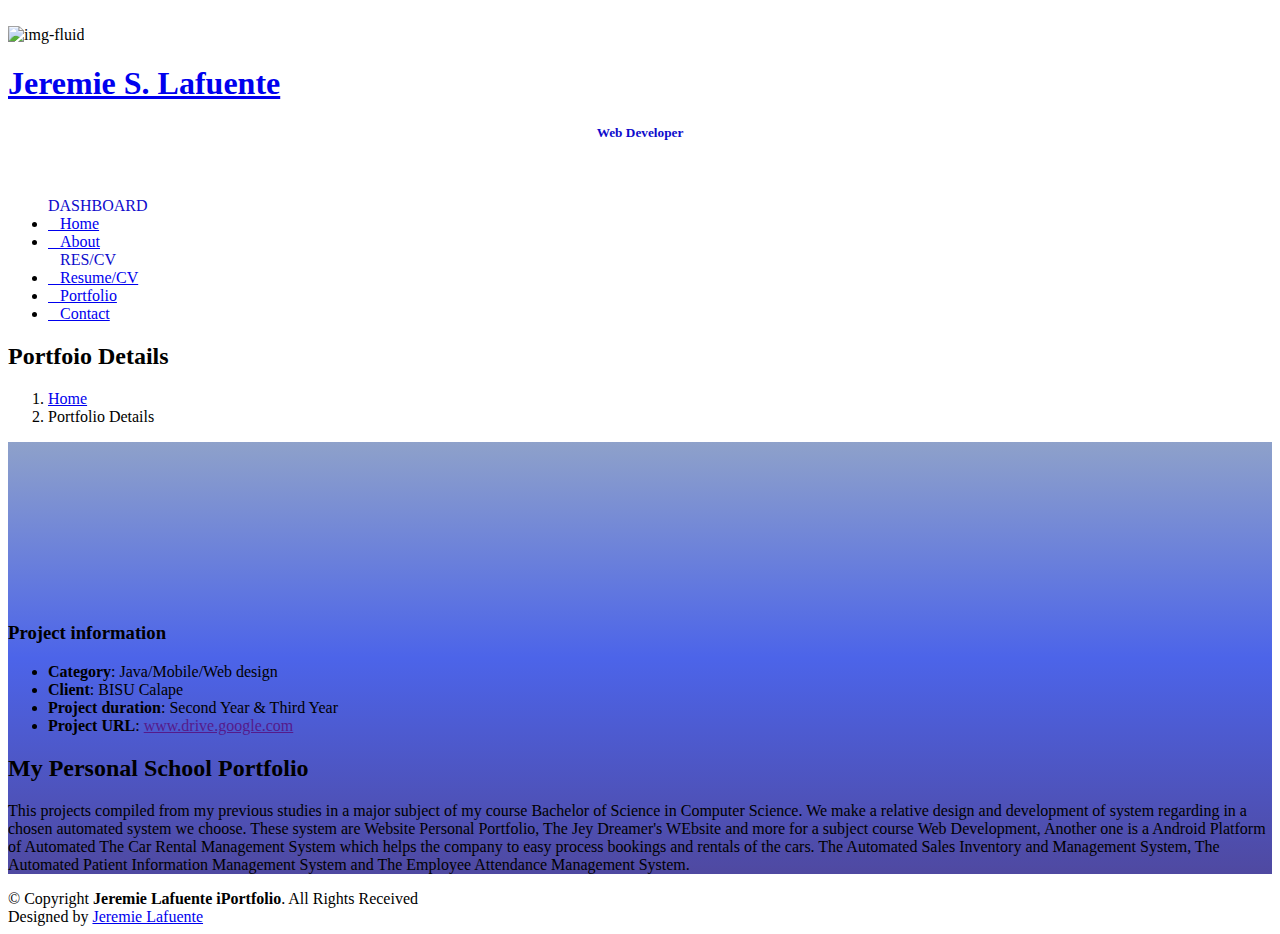
==== portfolio-detail.html @ c521cf6f "Add files via upload" ====
<!DOCTYPE html>
<html lang="en">

<head>
  <meta charset="utf-8">
  <meta content="width=device-width, initial-scale=1.0" name="viewport">

  <title>Jeremie Lafuente - iPortfolio</title>
  <meta content="" name="description">
  <meta content="" name="keywords">

  <!-- Favicons -->
  <link href="assets/img/favicon.jpg" rel="icon">
  <link href="assets/img/apple-touch-icon.jpg" rel="apple-touch-icon">
  

  <!-- Google Fonts -->
  <link href="https://fonts.googleapis.com/css?family=Open+Sans:300,300i,400,400i,600,600i,700,700i|Raleway:300,300i,400,400i,500,500i,600,600i,700,700i|Poppins:300,300i,400,400i,500,500i,600,600i,700,700i" rel="stylesheet">

  <!-- Vendor CSS Files -->
  <link href="assets/vendor/aos/aos.css" rel="stylesheet">
  <link href="assets/vendor/bootstrap/css/bootstrap.min.css" rel="stylesheet">
  <link href="assets/vendor/bootstrap-icons/bootstrap-icons.css" rel="stylesheet">
  <link href="assets/vendor/boxicons/css/boxicons.min.css" rel="stylesheet">
  <link href="assets/vendor/glightbox/css/glightbox.min.css" rel="stylesheet">
  <link href="assets/vendor/swiper/swiper-bundle.min.css" rel="stylesheet">

  <!-- Template Main CSS File -->
  <link href="assets/css/style.css" rel="stylesheet">
  <link rel="stylesheet" type="text/css" href="assets/css/style.css" >
  <link rel="stylesheet" href="https://cdnjs.cloudflare.com/ajax/libs/font-awesome/4.7.0/css/font-awesome.min.css">

</head>
<body>

  <!-- ======= Mobile nav toggle button ======= -->
  <i class="bi bi-list mobile-nav-toggle d-xl-none"></i>

  <!-- ======= Header ======= --><br>
  <header id="header">
    <div class="d-flex flex-column">
      <div class="profile">
        <img src="assets/img/jeys.png" alt="img-fluid" class="img-fluid rounded-circle">
        <h1 class="text-light"><a href="index.html">Jeremie S. Lafuente</a></h1>
        <center><h5 style="color: rgb(14, 11, 204)">Web Developer</h5></center>
        <div class="social-links mt-3 text-center">
          <a href="https://www.twitter.com/JeremieLafuent1?s=07"  class="twitter"><i class="bi bi-twitter"></i></a>
          <a href="https://www.facebook.com/jeremiexhucs.lafuente.5"  class="facebook"><i class="bi bi-facebook"></i></a>
          <a href="https://www.instagram.com/jeremieleefuente6?igshid=ZDdkNTZintm="  class="instagram"><i class="bi bi-instagram"></i></a>
          <a href="https://www.Tiktok.com/@lucky_masha08"  class="Tiktok"><i class="bi bi-tiktok"></i></a>
          <a href="https://www.Youtube.com/@jeremielafuente3218" class="youtube"><i class="bi bi-youtube"></i></a>
          <a href="https://github.com/JEREMIELEE" class="github"><i class="bi bi-github"></i></a>
        </div>
      </div>
<br>
      <nav id="navbar" class="nav-menu navbar">
        <ul>
          <div class="sidebar-small-cap" style="color: rgb(14, 11, 204)">DASHBOARD</div>
          <li><a href="#hero" class="nav-link scrollto active"><i class="bx bx-home"></i> <span>&nbsp;&nbsp;&nbsp;Home</span></a></li>
          <li><a href="#about" class="nav-link scrollto"><i class="bx bx-user"></i> <span>&nbsp;&nbsp;&nbsp;About</span></a></li>
          <div class="sidebar-small-cap" style="color: rgb(14, 11, 204)">&nbsp;&nbsp;&nbsp;RES/CV</div>
          <li><a href="#resume" class="nav-link scrollto"><i class="bx bx-file-blank"></i> <span>&nbsp;&nbsp;&nbsp;Resume/CV</span></a></li>
          <li><a href="#portfolio" class="nav-link scrollto"><i class="bx bx-book-content"></i> <span>&nbsp;&nbsp;&nbsp;Portfolio</span></a></li>
          <li><a href="#contact" class="nav-link scrollto"><i class="bx bx-envelope"></i> <span>&nbsp;&nbsp;&nbsp;Contact</span></a></li>
        </ul>
      </nav><!-- .nav-menu -->
    </div>
  </header><!-- End Header -->

  <main id="main">

    <!-- ======= Breadcrumbs ======= -->
    <section id="breadcrumbs" class="breadcrumbs">
      <div class="container">

        <div class="d-flex justify-content-between align-items-center">
          <h2><b>Portfoio Details</b></h2>
          <ol>
            <li><a href="index.html">Home</a></li>
            <li>Portfolio Details</li>
          </ol>
        </div>

      </div>
    </section><!-- End Breadcrumbs -->

    <!-- ======= Portfolio Details Section ======= -->
    <section id="portfolio-details" class="portfolio-details" style=" background-image: linear-gradient(rgb(142, 161, 202),rgb(76, 100, 233),rgb(79, 73, 161));" >
      <div class="container">

        <div class="row gy-4">

          <div class="col-lg-8">
            <div class="portfolio-details-slider swiper">
              <div class="swiper-wrapper align-items-center">

                <div class="swiper-slide">
                  <img src="assets/img/port-a.jpg" alt="">
                </div>

                <div class="swiper-slide">
                  <img src="assets/img/port-a.a.jpg" alt="">
                </div>

                <div class="swiper-slide">
                  <img src="assets/img/port-a.b.jpg" alt="">
                </div>

                <div class="swiper-slide">
                  <img src="assets/img/port-b.jpg" alt="">
                </div>

                <div class="swiper-slide">
                  <img src="assets/img/port-b.1.jpg" alt="">
                </div>

                <div class="swiper-slide">
                  <img src="assets/img/port-c.jpg" alt="">
                </div>

                <div class="swiper-slide">
                  <img src="assets/img/port-d.jpg" alt="">
                </div>

                <div class="swiper-slide">
                  <img src="assets/img/port-e.jpg" alt="">
                </div>

                <div class="swiper-slide">
                  <img src="assets/img/port-e.1.jpg" alt="">
                </div>

              </div>
              <div class="swiper-pagination"></div>
            </div>
          </div>

          <div class="col-lg-4">
            <div class="portfolio-info">
              <h3>Project information</h3>
              <ul>
                <li><strong>Category</strong>: Java/Mobile/Web design </li>
                <li><strong>Client</strong>: BISU Calape</li>
                <li><strong>Project duration</strong>: Second Year & Third Year</li>
                <li><strong>Project URL</strong>: <a href="">www.drive.google.com</a></li>
              </ul>
            </div>
            <div class="portfolio-description">
              <h2>My Personal School Portfolio</h2>
              <p>
                This projects compiled from my previous studies in a major subject of my course Bachelor of Science in Computer Science. We make a relative design and development of system regarding in a chosen automated system we choose. These system are Website Personal Portfolio, The Jey Dreamer's WEbsite and more for a subject course Web Development, Another one is a Android Platform of Automated The Car Rental Management System which helps the company to easy process bookings and rentals of the cars. The Automated Sales Inventory and Management System, The Automated Patient Information Management System and The Employee Attendance Management System. 
              </p>
            </div>
          </div>

        </div>

      </div>
    </section>
    
    
    
    
    
    
    <!-- End Portfolio Details Section -->

  </main><!-- End #main -->

    <!-- ======= Footer ======= -->
    <footer id="footer" class="footer">
      <div class="container">
        <div class="copyright">
          <div class="social-links mt-3 text-center">
            <a href="https://www.twitter.com/JeremieLafuent1?s=07"  class="twitter"><i class="bi bi-twitter"></i></a>
            <a href="https://www.facebook.com/jeremiexhucs.lafuente.5"  class="facebook"><i class="bi bi-facebook"></i></a>
            <a href="https://www.instagram.com/jeremieleefuente6?igshid=ZDdkNTZintm="  class="instagram"><i class="bi bi-instagram"></i></a>
            <a href="https://www.Tiktok.com/@lucky_masha08"  class="Tiktok"><i class="bi bi-tiktok"></i></a>
            <a href="https://www.Youtube.com/@jeremielafuente3218" class="youtube"><i class="bi bi-youtube"></i></a>
            <a href="https://github.com/JEREMIELEE" class="github"><i class="bi bi-github"></i></a>
          </div>
          &copy; Copyright <strong><span>Jeremie Lafuente iPortfolio</span></strong>. All Rights Received
        </div>
        <div class="credits">
          <!-- All the links in the footer should remain intact. -->
          <!-- You can delete the links only if you purchased the pro version. -->
          <!-- Licensing information: https://bootstrapmade.com/license/ -->
          <!-- Purchase the pro version with working PHP/AJAX contact form: https://bootstrapmade.com/iportfolio-bootstrap-portfolio-websites-template/ -->
          Designed by <a href="http://localhost/jeremiesweb/index.html">Jeremie Lafuente</a>
        </div>
      </div>
    </footer>
    <!-- End  Footer -->
  
    <a href="#" class="back-to-top d-flex align-items-center justify-content-center"><i class="bi bi-arrow-up-short"></i></a>
  
    <!-- Vendor JS Files -->
    <script src="assets/vendor/purecounter/purecounter_vanilla.js"></script>
    <script src="assets/vendor/aos/aos.js"></script>
    <script src="assets/vendor/bootstrap/js/bootstrap.bundle.min.js"></script>
    <script src="assets/vendor/glightbox/js/glightbox.min.js"></script>
    <script src="assets/vendor/isotope-layout/isotope.pkgd.min.js"></script>
    <script src="assets/vendor/swiper/swiper-bundle.min.js"></script>
    <script src="assets/vendor/typed.js/typed.umd.js"></script>
    <script src="assets/vendor/waypoints/noframework.waypoints.js"></script>
    <script src="assets/vendor/php-email-form/validate.js"></script>
  
    <!-- Template Main JS File -->
    <script src="assets/js/main.js"></script>
  
  </body>
  
  </html>
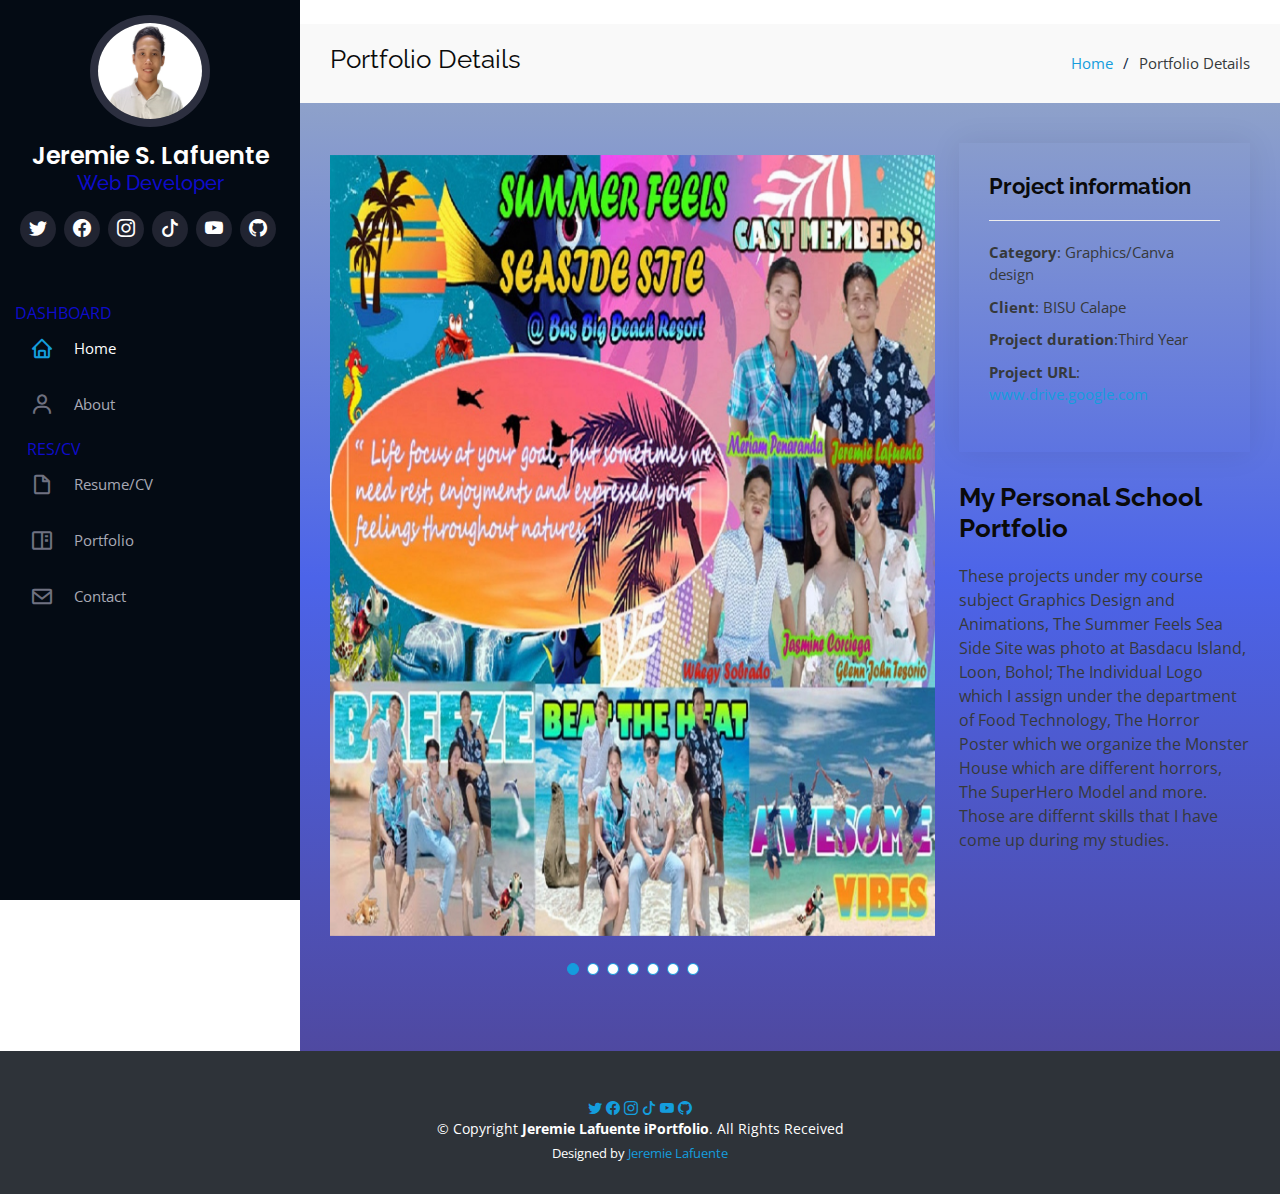
==== commit 9e6d4bff: "Hi" ====
--- a/portfolio-detail.html
+++ b/portfolio-detail.html
@@ -74,7 +74,7 @@
       <div class="container">
 
         <div class="d-flex justify-content-between align-items-center">
-          <h2><b>Portfoio Details</b></h2>
+          <h2><b>Portfolio Details</b></h2>
           <ol>
             <li><a href="index.html">Home</a></li>
             <li>Portfolio Details</li>
@@ -95,40 +95,34 @@
               <div class="swiper-wrapper align-items-center">
 
                 <div class="swiper-slide">
-                  <img src="assets/img/port-a.jpg" alt="">
-                </div>
-
-                <div class="swiper-slide">
-                  <img src="assets/img/port-a.a.jpg" alt="">
-                </div>
-
-                <div class="swiper-slide">
-                  <img src="assets/img/port-a.b.jpg" alt="">
-                </div>
-
-                <div class="swiper-slide">
-                  <img src="assets/img/port-b.jpg" alt="">
-                </div>
-
-                <div class="swiper-slide">
-                  <img src="assets/img/port-b.1.jpg" alt="">
-                </div>
-
-                <div class="swiper-slide">
-                  <img src="assets/img/port-c.jpg" alt="">
+                  <img src="assets/img/FINAL_OUTPUT.jpg" alt="">
+                </div>
+
+                <div class="swiper-slide">
+                  <img src="assets/img/mrSuperhero.jpg" alt="">
+                </div>
+
+                <div class="swiper-slide">
+                  <img src="assets/img/portf-f.jpg" alt="">
+                </div>
+
+                <div class="swiper-slide">
+                  <img src="assets/img/portfolios-9.jpg" alt="">
+                </div>
+
+                <div class="swiper-slide">
+                  <img src="assets/img/port-g.jpg" alt="">
+                </div>
+
+                <div class="swiper-slide">
+                  <img src="assets/img/sddf.png" alt="">
                 </div>
 
                 <div class="swiper-slide">
                   <img src="assets/img/port-d.jpg" alt="">
                 </div>
 
-                <div class="swiper-slide">
-                  <img src="assets/img/port-e.jpg" alt="">
-                </div>
-
-                <div class="swiper-slide">
-                  <img src="assets/img/port-e.1.jpg" alt="">
-                </div>
+            
 
               </div>
               <div class="swiper-pagination"></div>
@@ -139,16 +133,16 @@
             <div class="portfolio-info">
               <h3>Project information</h3>
               <ul>
-                <li><strong>Category</strong>: Java/Mobile/Web design </li>
+                <li><strong>Category</strong>: Graphics/Canva design </li>
                 <li><strong>Client</strong>: BISU Calape</li>
-                <li><strong>Project duration</strong>: Second Year & Third Year</li>
+                <li><strong>Project duration</strong>:Third Year</li>
                 <li><strong>Project URL</strong>: <a href="">www.drive.google.com</a></li>
               </ul>
             </div>
             <div class="portfolio-description">
               <h2>My Personal School Portfolio</h2>
               <p>
-                This projects compiled from my previous studies in a major subject of my course Bachelor of Science in Computer Science. We make a relative design and development of system regarding in a chosen automated system we choose. These system are Website Personal Portfolio, The Jey Dreamer's WEbsite and more for a subject course Web Development, Another one is a Android Platform of Automated The Car Rental Management System which helps the company to easy process bookings and rentals of the cars. The Automated Sales Inventory and Management System, The Automated Patient Information Management System and The Employee Attendance Management System. 
+                These projects under my course subject Graphics Design and Animations, The Summer Feels Sea Side Site was photo at Basdacu Island, Loon, Bohol; The Individual Logo which I assign under the department of Food Technology, The Horror Poster which we organize the Monster House which are different horrors, The SuperHero Model and more. Those are differnt skills that I have come up during my studies.
               </p>
             </div>
           </div>
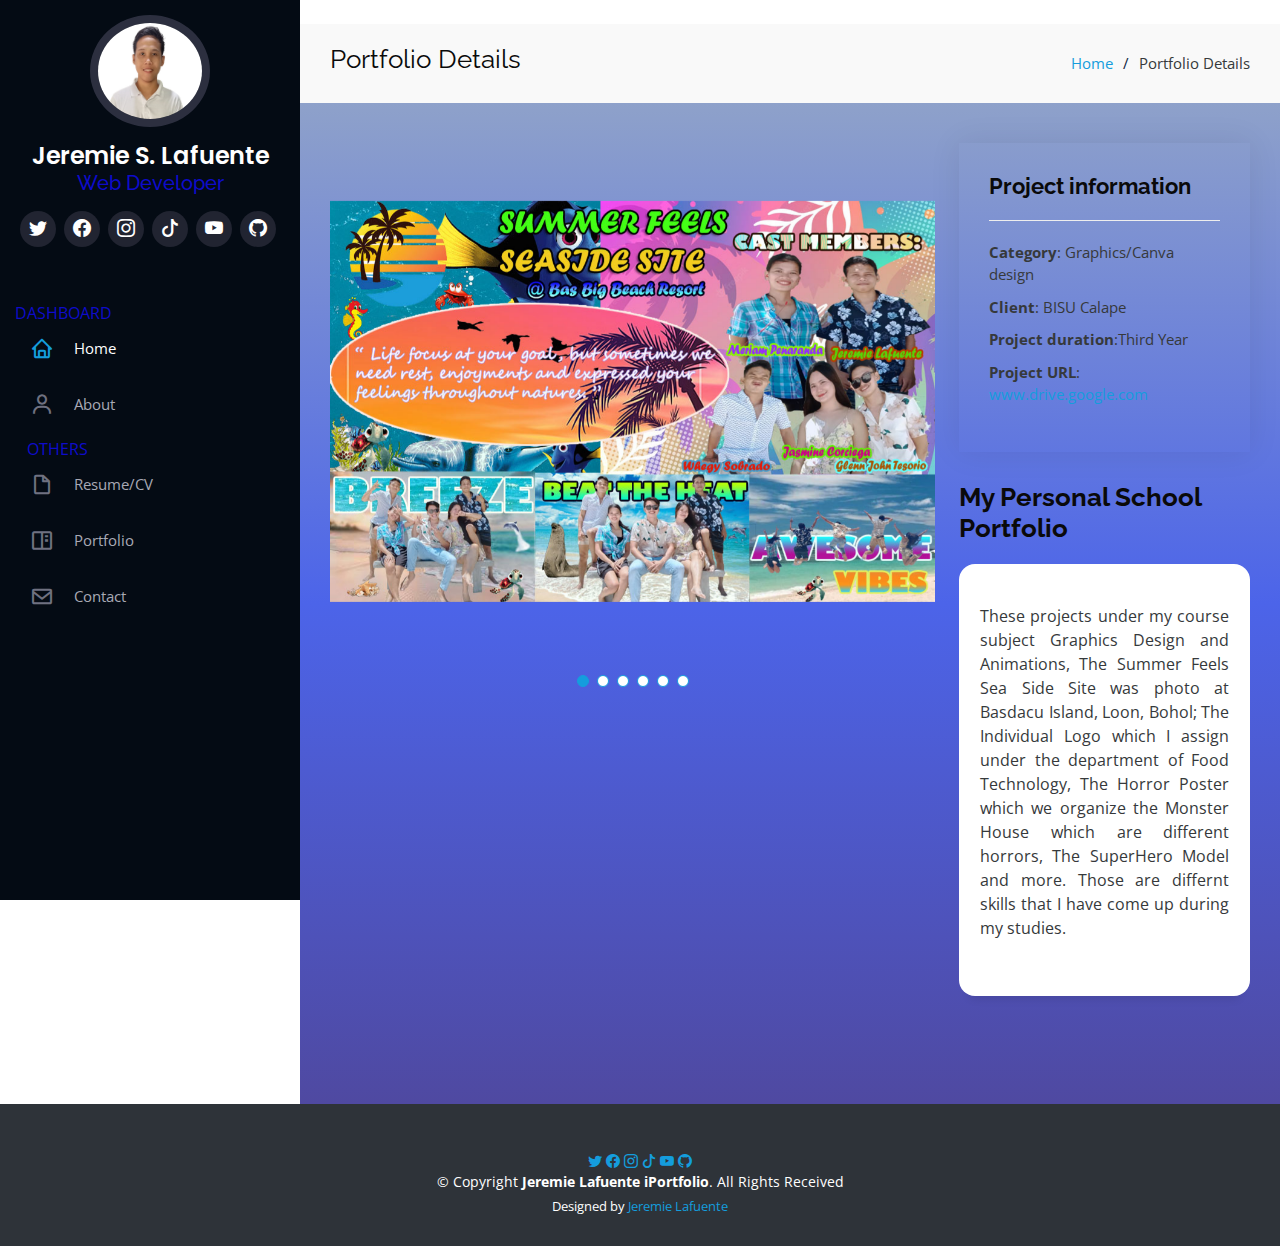
==== commit 112be0ef: "first_commit" ====
--- a/portfolio-detail.html
+++ b/portfolio-detail.html
@@ -58,7 +58,7 @@
           <div class="sidebar-small-cap" style="color: rgb(14, 11, 204)">DASHBOARD</div>
           <li><a href="#hero" class="nav-link scrollto active"><i class="bx bx-home"></i> <span>&nbsp;&nbsp;&nbsp;Home</span></a></li>
           <li><a href="#about" class="nav-link scrollto"><i class="bx bx-user"></i> <span>&nbsp;&nbsp;&nbsp;About</span></a></li>
-          <div class="sidebar-small-cap" style="color: rgb(14, 11, 204)">&nbsp;&nbsp;&nbsp;RES/CV</div>
+          <div class="sidebar-small-cap" style="color: rgb(14, 11, 204)">&nbsp;&nbsp;&nbsp;OTHERS</div>
           <li><a href="#resume" class="nav-link scrollto"><i class="bx bx-file-blank"></i> <span>&nbsp;&nbsp;&nbsp;Resume/CV</span></a></li>
           <li><a href="#portfolio" class="nav-link scrollto"><i class="bx bx-book-content"></i> <span>&nbsp;&nbsp;&nbsp;Portfolio</span></a></li>
           <li><a href="#contact" class="nav-link scrollto"><i class="bx bx-envelope"></i> <span>&nbsp;&nbsp;&nbsp;Contact</span></a></li>
@@ -95,7 +95,7 @@
               <div class="swiper-wrapper align-items-center">
 
                 <div class="swiper-slide">
-                  <img src="assets/img/FINAL_OUTPUT.jpg" alt="">
+                  <img src="assets/img/FINAL OUTPUT.jpg" alt="">
                 </div>
 
                 <div class="swiper-slide">
@@ -117,10 +117,10 @@
                 <div class="swiper-slide">
                   <img src="assets/img/sddf.png" alt="">
                 </div>
-
+<!-- 
                 <div class="swiper-slide">
                   <img src="assets/img/port-d.jpg" alt="">
-                </div>
+                </div> -->
 
             
 
@@ -140,10 +140,10 @@
               </ul>
             </div>
             <div class="portfolio-description">
-              <h2>My Personal School Portfolio</h2>
-              <p>
+              <h2>My Personal School Portfolio</h2> <div class="service-box">
+              <p style="text-align: justify;">
                 These projects under my course subject Graphics Design and Animations, The Summer Feels Sea Side Site was photo at Basdacu Island, Loon, Bohol; The Individual Logo which I assign under the department of Food Technology, The Horror Poster which we organize the Monster House which are different horrors, The SuperHero Model and more. Those are differnt skills that I have come up during my studies.
-              </p>
+              </p></div>
             </div>
           </div>
 
--- a/assets/css/style.css
+++ b/assets/css/style.css
@@ -476,6 +476,14 @@
   color: #2ac7db;
 }
 
+#hero h1:hover{
+  /* Darker background on mouse-over */
+  .btnmayor:hover {
+    background-color: darkblue;
+    color: white;
+    }
+}
+
 #hero p {
   color: #fff;
   margin-bottom: 50px;
--- a/assets/css/style.css
+++ b/assets/css/style.css
@@ -476,6 +476,14 @@
   color: #2ac7db;
 }
 
+#hero h1:hover{
+  /* Darker background on mouse-over */
+  .btnmayor:hover {
+    background-color: darkblue;
+    color: white;
+    }
+}
+
 #hero p {
   color: #fff;
   margin-bottom: 50px;
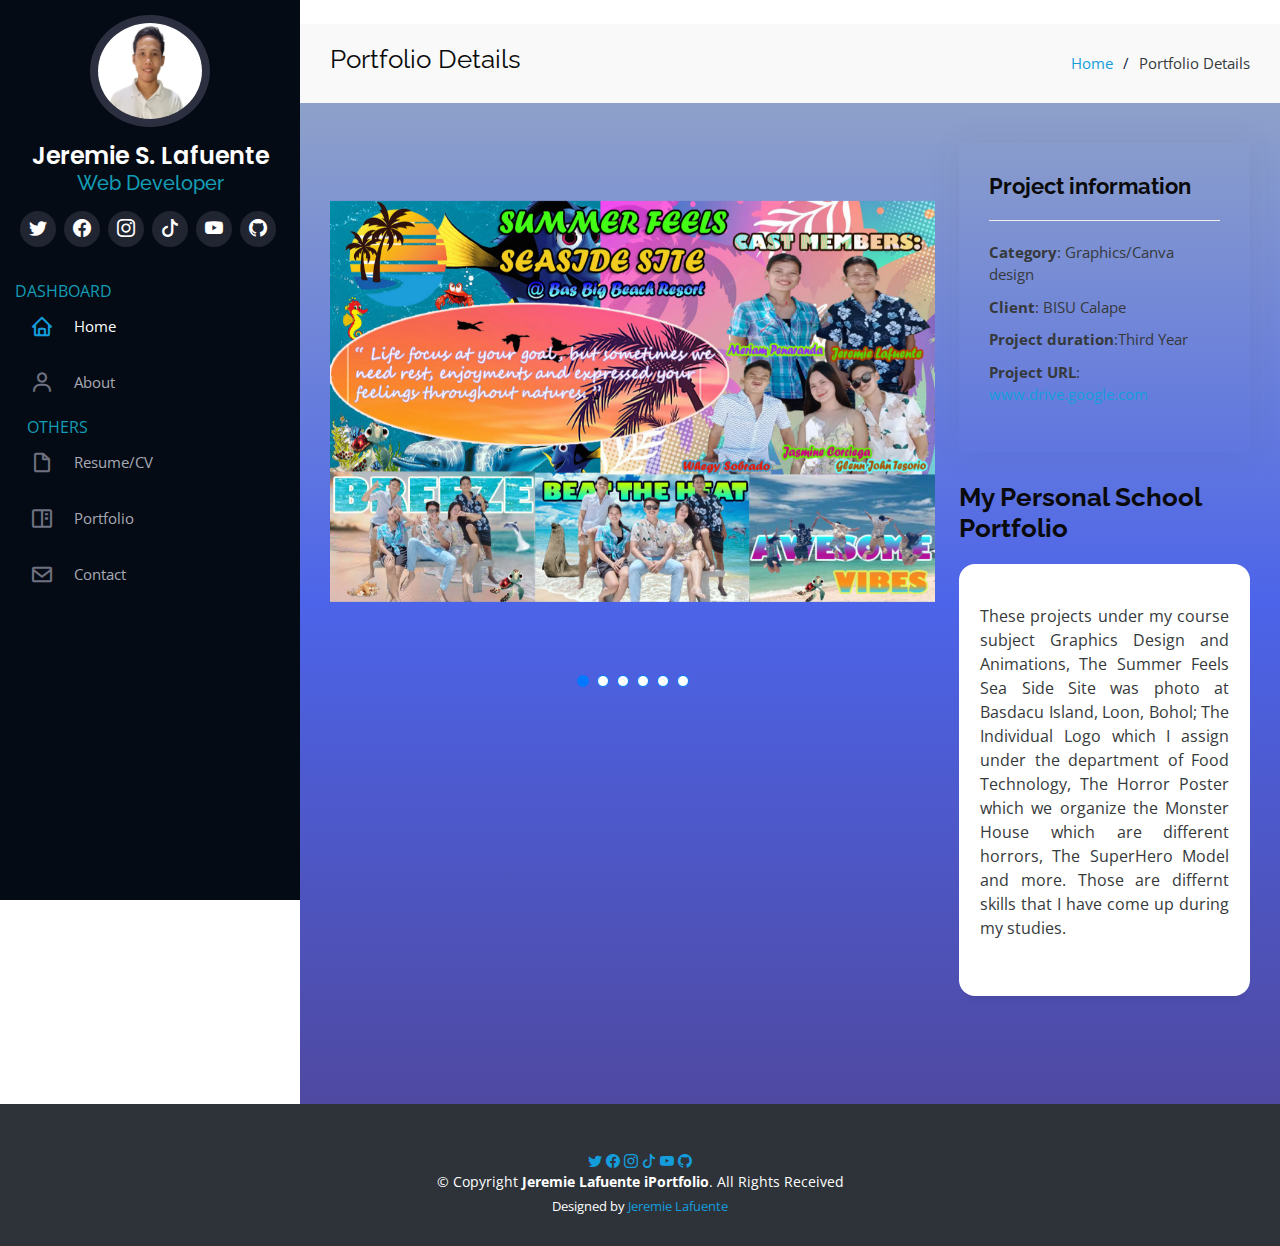
==== commit ce0cf56f: "first commit" ====
--- a/portfolio-detail.html
+++ b/portfolio-detail.html
@@ -12,7 +12,7 @@
   <!-- Favicons -->
   <link href="assets/img/favicon.jpg" rel="icon">
   <link href="assets/img/apple-touch-icon.jpg" rel="apple-touch-icon">
-  
+
 
   <!-- Google Fonts -->
   <link href="https://fonts.googleapis.com/css?family=Open+Sans:300,300i,400,400i,600,600i,700,700i|Raleway:300,300i,400,400i,500,500i,600,600i,700,700i|Poppins:300,300i,400,400i,500,500i,600,600i,700,700i" rel="stylesheet">
@@ -30,6 +30,40 @@
   <link rel="stylesheet" type="text/css" href="assets/css/style.css" >
   <link rel="stylesheet" href="https://cdnjs.cloudflare.com/ajax/libs/font-awesome/4.7.0/css/font-awesome.min.css">
 
+  <style media="all">
+
+ .btnmayor{
+  background-color: royalblue;
+  color: rgb(30, 26, 26);
+  padding: 10px 30px;
+  cursor: pointer;
+  font-size: 20px;
+  border-radius: 10px;
+  border-bottom: 1px solid darkblue;
+  border-right: 2px solid darkblue;
+  border-left: 2px solid darkblue;
+  border-top: 1px solid darkblue;
+ }
+
+
+/* Darker background on mouse-over */
+  .btnmayor:hover {
+  background-color: darkblue;
+  color: white;
+  }
+       .btn1 {
+       padding: 5px;
+       border-radius: 10px;
+       border-bottom: 1px solid darkblue;
+       border-right: 2px solid darkblue;
+       border-left: 2px solid darkblue;
+       border-top: 1px solid darkblue;
+       color: rgb(8, 0, 0);
+       background-color: transparent;
+       /* src: url('assets/img/NEW.png'); */
+      }
+</style>
+
 </head>
 <body>
 
@@ -42,7 +76,7 @@
       <div class="profile">
         <img src="assets/img/jeys.png" alt="img-fluid" class="img-fluid rounded-circle">
         <h1 class="text-light"><a href="index.html">Jeremie S. Lafuente</a></h1>
-        <center><h5 style="color: rgb(14, 11, 204)">Web Developer</h5></center>
+        <center><h5 style="color: rgb(20,157,182)">Web Developer</h5></center>
         <div class="social-links mt-3 text-center">
           <a href="https://www.twitter.com/JeremieLafuent1?s=07"  class="twitter"><i class="bi bi-twitter"></i></a>
           <a href="https://www.facebook.com/jeremiexhucs.lafuente.5"  class="facebook"><i class="bi bi-facebook"></i></a>
@@ -55,10 +89,10 @@
 <br>
       <nav id="navbar" class="nav-menu navbar">
         <ul>
-          <div class="sidebar-small-cap" style="color: rgb(14, 11, 204)">DASHBOARD</div>
+          <div class="sidebar-small-cap" style="color: rgb(20,157,182)">DASHBOARD</div>
           <li><a href="#hero" class="nav-link scrollto active"><i class="bx bx-home"></i> <span>&nbsp;&nbsp;&nbsp;Home</span></a></li>
           <li><a href="#about" class="nav-link scrollto"><i class="bx bx-user"></i> <span>&nbsp;&nbsp;&nbsp;About</span></a></li>
-          <div class="sidebar-small-cap" style="color: rgb(14, 11, 204)">&nbsp;&nbsp;&nbsp;OTHERS</div>
+          <div class="sidebar-small-cap" style="color: rgb(20,157,182)">&nbsp;&nbsp;&nbsp;OTHERS</div>
           <li><a href="#resume" class="nav-link scrollto"><i class="bx bx-file-blank"></i> <span>&nbsp;&nbsp;&nbsp;Resume/CV</span></a></li>
           <li><a href="#portfolio" class="nav-link scrollto"><i class="bx bx-book-content"></i> <span>&nbsp;&nbsp;&nbsp;Portfolio</span></a></li>
           <li><a href="#contact" class="nav-link scrollto"><i class="bx bx-envelope"></i> <span>&nbsp;&nbsp;&nbsp;Contact</span></a></li>
@@ -117,12 +151,12 @@
                 <div class="swiper-slide">
                   <img src="assets/img/sddf.png" alt="">
                 </div>
-<!-- 
+<!--
                 <div class="swiper-slide">
                   <img src="assets/img/port-d.jpg" alt="">
                 </div> -->
 
-            
+
 
               </div>
               <div class="swiper-pagination"></div>
@@ -151,12 +185,12 @@
 
       </div>
     </section>
-    
-    
-    
-    
-    
-    
+
+
+
+
+
+
     <!-- End Portfolio Details Section -->
 
   </main><!-- End #main -->
@@ -185,9 +219,9 @@
       </div>
     </footer>
     <!-- End  Footer -->
-  
+
     <a href="#" class="back-to-top d-flex align-items-center justify-content-center"><i class="bi bi-arrow-up-short"></i></a>
-  
+
     <!-- Vendor JS Files -->
     <script src="assets/vendor/purecounter/purecounter_vanilla.js"></script>
     <script src="assets/vendor/aos/aos.js"></script>
@@ -198,10 +232,10 @@
     <script src="assets/vendor/typed.js/typed.umd.js"></script>
     <script src="assets/vendor/waypoints/noframework.waypoints.js"></script>
     <script src="assets/vendor/php-email-form/validate.js"></script>
-  
+
     <!-- Template Main JS File -->
     <script src="assets/js/main.js"></script>
-  
+
   </body>
-  
-  </html>+
+  </html>
--- a/assets/css/style.css
+++ b/assets/css/style.css
@@ -346,8 +346,7 @@
     padding-right: 12px;
   }
 }
-
-/*--------------------------------------------------------------
+-------------------
 # Navigation Menu
 --------------------------------------------------------------*/
 /* Desktop Navigation */
@@ -438,7 +437,7 @@
 #hero {
   width: 100%;
   height: 100vh;
-  background: url("../img/sddf.png") top center;
+  background: url("../img/hero-bk.png") top center;
   background-size: cover;
   padding-top: 0%;
 }
@@ -473,7 +472,7 @@
   font-size: 64px;
   font-weight: 700;
   line-height: 56px;
-  color: #2ac7db;
+  color: #transparent;
 }
 
 #hero h1:hover{
@@ -690,7 +689,7 @@
 --------------------------------------------------------------*/
 .cont .cv{
 @import url('https://fonts.googleapis.com/css?family=Poppins:200,300,400,500,600,700,800,900&display=swap');
-* 
+*
 {
   margin: 0;
   padding: 0;
@@ -980,6 +979,70 @@
   padding: 0;
 }
 
+/*--------------------------------------------------------------
+# Portfolio Details
+--------------------------------------------------------------*/
+.portfolio-details {
+  padding-top: 40px;
+}
+
+.portfolio-details .portfolio-details-slider img {
+  width: 100%;
+}
+
+.portfolio-details .portfolio-details-slider .swiper-pagination {
+  margin-top: 20px;
+  position: relative;
+}
+
+.portfolio-details .portfolio-details-slider .swiper-pagination .swiper-pagination-bullet {
+  width: 12px;
+  height: 12px;
+  background-color: #fff;
+  opacity: 1;
+  border: 1px solid #0078ff;
+}
+
+.portfolio-details .portfolio-details-slider .swiper-pagination .swiper-pagination-bullet-active {
+  background-color: #0078ff;
+}
+
+.portfolio-details .portfolio-info {
+  padding: 30px;
+  box-shadow: 0px 0 30px rgba(78, 78, 78, 0.08);
+}
+
+.portfolio-details .portfolio-info h3 {
+  font-size: 22px;
+  font-weight: 700;
+  margin-bottom: 20px;
+  padding-bottom: 20px;
+  border-bottom: 1px solid #eee;
+}
+
+.portfolio-details .portfolio-info ul {
+  list-style: none;
+  padding: 0;
+  font-size: 15px;
+}
+
+.portfolio-details .portfolio-info ul li+li {
+  margin-top: 10px;
+}
+
+.portfolio-details .portfolio-description {
+  padding-top: 30px;
+}
+
+.portfolio-details .portfolio-description h2 {
+  font-size: 26px;
+  font-weight: 700;
+  margin-bottom: 20px;
+}
+
+.portfolio-details .portfolio-description p {
+  padding: 0;
+}
 
 /*--------------------------------------------------------------
 # Services
--- a/assets/css/style.css
+++ b/assets/css/style.css
@@ -346,8 +346,7 @@
     padding-right: 12px;
   }
 }
-
-/*--------------------------------------------------------------
+-------------------
 # Navigation Menu
 --------------------------------------------------------------*/
 /* Desktop Navigation */
@@ -438,7 +437,7 @@
 #hero {
   width: 100%;
   height: 100vh;
-  background: url("../img/sddf.png") top center;
+  background: url("../img/hero-bk.png") top center;
   background-size: cover;
   padding-top: 0%;
 }
@@ -473,7 +472,7 @@
   font-size: 64px;
   font-weight: 700;
   line-height: 56px;
-  color: #2ac7db;
+  color: #transparent;
 }
 
 #hero h1:hover{
@@ -690,7 +689,7 @@
 --------------------------------------------------------------*/
 .cont .cv{
 @import url('https://fonts.googleapis.com/css?family=Poppins:200,300,400,500,600,700,800,900&display=swap');
-* 
+*
 {
   margin: 0;
   padding: 0;
@@ -980,6 +979,70 @@
   padding: 0;
 }
 
+/*--------------------------------------------------------------
+# Portfolio Details
+--------------------------------------------------------------*/
+.portfolio-details {
+  padding-top: 40px;
+}
+
+.portfolio-details .portfolio-details-slider img {
+  width: 100%;
+}
+
+.portfolio-details .portfolio-details-slider .swiper-pagination {
+  margin-top: 20px;
+  position: relative;
+}
+
+.portfolio-details .portfolio-details-slider .swiper-pagination .swiper-pagination-bullet {
+  width: 12px;
+  height: 12px;
+  background-color: #fff;
+  opacity: 1;
+  border: 1px solid #0078ff;
+}
+
+.portfolio-details .portfolio-details-slider .swiper-pagination .swiper-pagination-bullet-active {
+  background-color: #0078ff;
+}
+
+.portfolio-details .portfolio-info {
+  padding: 30px;
+  box-shadow: 0px 0 30px rgba(78, 78, 78, 0.08);
+}
+
+.portfolio-details .portfolio-info h3 {
+  font-size: 22px;
+  font-weight: 700;
+  margin-bottom: 20px;
+  padding-bottom: 20px;
+  border-bottom: 1px solid #eee;
+}
+
+.portfolio-details .portfolio-info ul {
+  list-style: none;
+  padding: 0;
+  font-size: 15px;
+}
+
+.portfolio-details .portfolio-info ul li+li {
+  margin-top: 10px;
+}
+
+.portfolio-details .portfolio-description {
+  padding-top: 30px;
+}
+
+.portfolio-details .portfolio-description h2 {
+  font-size: 26px;
+  font-weight: 700;
+  margin-bottom: 20px;
+}
+
+.portfolio-details .portfolio-description p {
+  padding: 0;
+}
 
 /*--------------------------------------------------------------
 # Services
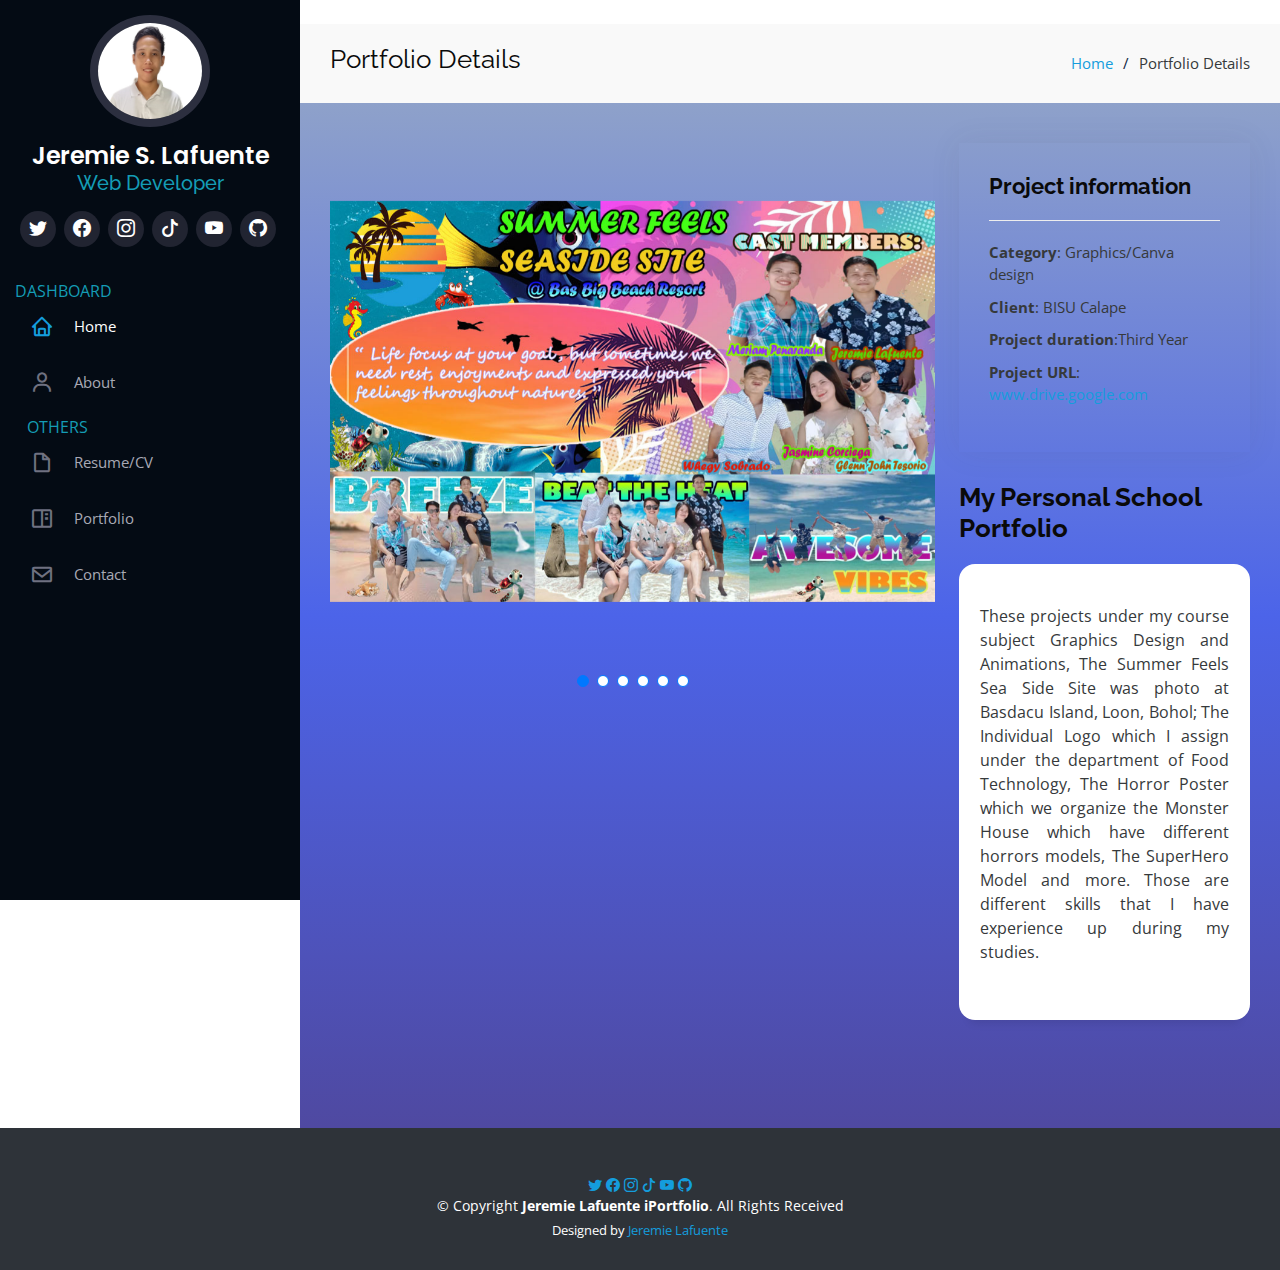
==== commit be505ea5: "second commit" ====
--- a/portfolio-detail.html
+++ b/portfolio-detail.html
@@ -176,7 +176,7 @@
             <div class="portfolio-description">
               <h2>My Personal School Portfolio</h2> <div class="service-box">
               <p style="text-align: justify;">
-                These projects under my course subject Graphics Design and Animations, The Summer Feels Sea Side Site was photo at Basdacu Island, Loon, Bohol; The Individual Logo which I assign under the department of Food Technology, The Horror Poster which we organize the Monster House which are different horrors, The SuperHero Model and more. Those are differnt skills that I have come up during my studies.
+                These projects under my course subject Graphics Design and Animations, The Summer Feels Sea Side Site was photo at Basdacu Island, Loon, Bohol; The Individual Logo which I assign under the department of Food Technology, The Horror Poster which we organize the Monster House which have different horrors models, The SuperHero Model and more. Those are different skills that I have experience up during my studies.
               </p></div>
             </div>
           </div>
--- a/assets/css/style.css
+++ b/assets/css/style.css
@@ -768,7 +768,20 @@
   margin-top: -2px;
   border-left: 2px solid #1f5297;
   position: relative;
-}
+  /* background-image: url('assets/img/bisu.jpg'); */
+}
+
+.resume .resume-logo{
+  background-image: url('assets/img/bisu.jpg'); 
+} 
+
+.resume .resume-logo1{
+  background-image: url('assets/img/sta.jpg'); 
+} 
+
+.resume .resume-logo2{
+  background-image: url('assets/img/pes.jpg'); 
+} 
 
 .resume .resume-item h4 {
   line-height: 18px;
--- a/assets/css/style.css
+++ b/assets/css/style.css
@@ -768,7 +768,20 @@
   margin-top: -2px;
   border-left: 2px solid #1f5297;
   position: relative;
-}
+  /* background-image: url('assets/img/bisu.jpg'); */
+}
+
+.resume .resume-logo{
+  background-image: url('assets/img/bisu.jpg'); 
+} 
+
+.resume .resume-logo1{
+  background-image: url('assets/img/sta.jpg'); 
+} 
+
+.resume .resume-logo2{
+  background-image: url('assets/img/pes.jpg'); 
+} 
 
 .resume .resume-item h4 {
   line-height: 18px;
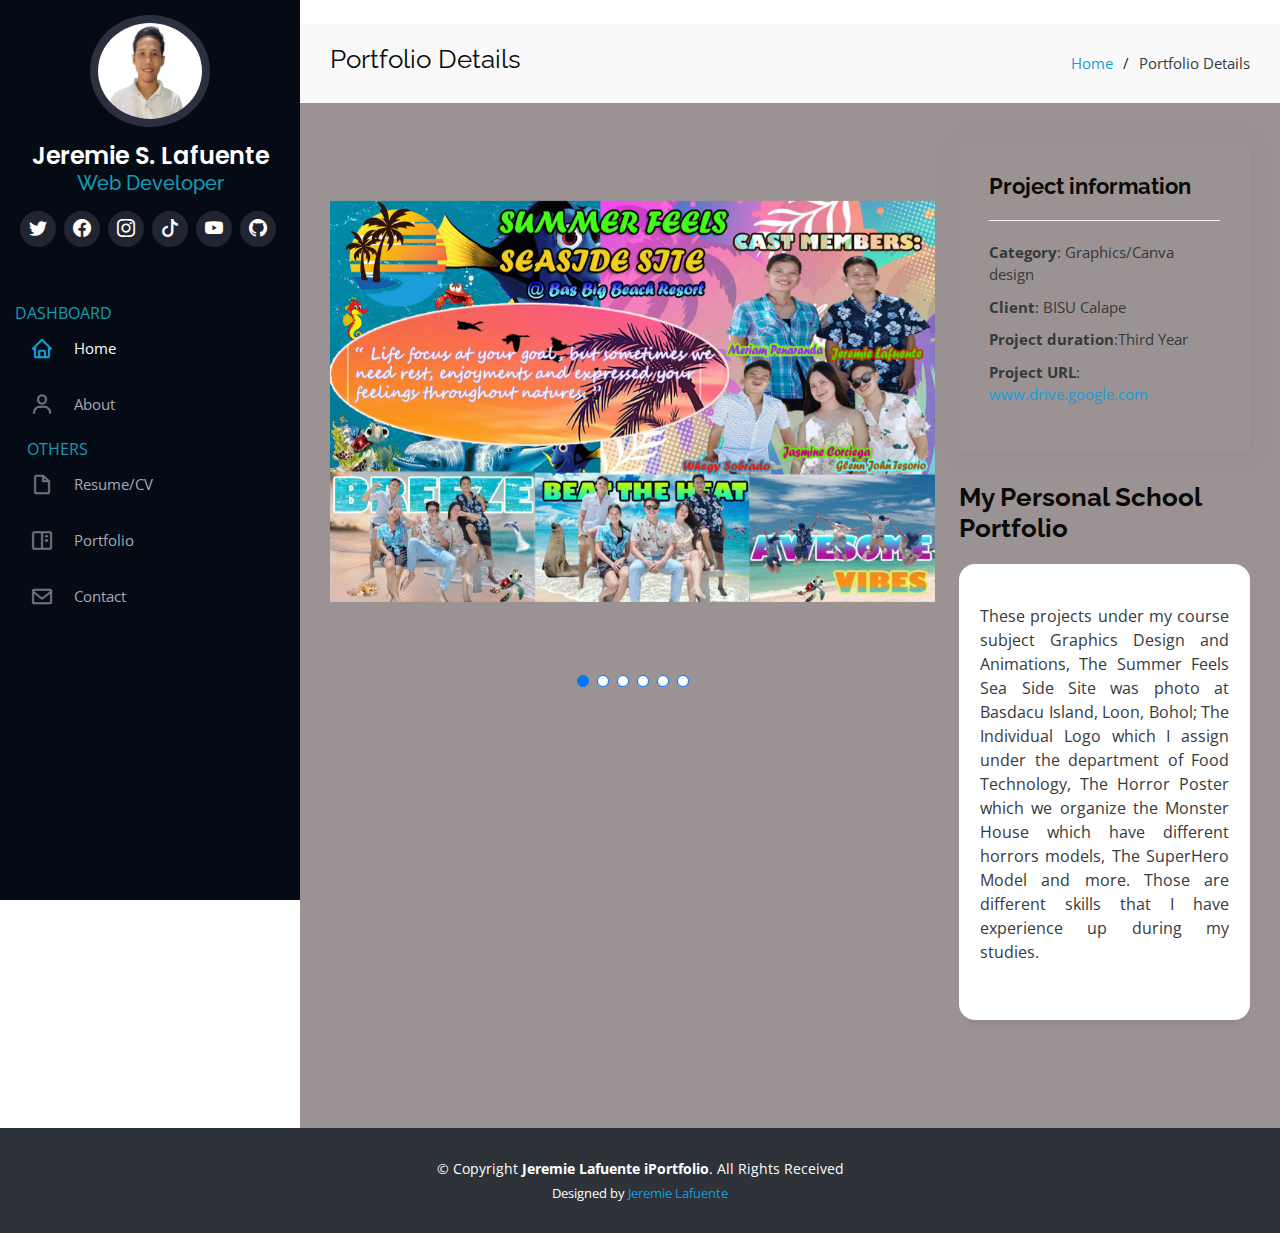
==== commit 19722e86: "third" ====
--- a/portfolio-detail.html
+++ b/portfolio-detail.html
@@ -119,7 +119,7 @@
     </section><!-- End Breadcrumbs -->
 
     <!-- ======= Portfolio Details Section ======= -->
-    <section id="portfolio-details" class="portfolio-details" style=" background-image: linear-gradient(rgb(142, 161, 202),rgb(76, 100, 233),rgb(79, 73, 161));" >
+    <section id="portfolio-details" class="portfolio-details" style=" background-color: rgb(155, 147, 147);" >
       <div class="container">
 
         <div class="row gy-4">
@@ -199,14 +199,14 @@
     <footer id="footer" class="footer">
       <div class="container">
         <div class="copyright">
-          <div class="social-links mt-3 text-center">
+          <!-- <div class="social-links mt-3 text-center">
             <a href="https://www.twitter.com/JeremieLafuent1?s=07"  class="twitter"><i class="bi bi-twitter"></i></a>
             <a href="https://www.facebook.com/jeremiexhucs.lafuente.5"  class="facebook"><i class="bi bi-facebook"></i></a>
             <a href="https://www.instagram.com/jeremieleefuente6?igshid=ZDdkNTZintm="  class="instagram"><i class="bi bi-instagram"></i></a>
             <a href="https://www.Tiktok.com/@lucky_masha08"  class="Tiktok"><i class="bi bi-tiktok"></i></a>
             <a href="https://www.Youtube.com/@jeremielafuente3218" class="youtube"><i class="bi bi-youtube"></i></a>
             <a href="https://github.com/JEREMIELEE" class="github"><i class="bi bi-github"></i></a>
-          </div>
+          </div> -->
           &copy; Copyright <strong><span>Jeremie Lafuente iPortfolio</span></strong>. All Rights Received
         </div>
         <div class="credits">
--- a/assets/css/style.css
+++ b/assets/css/style.css
@@ -346,9 +346,8 @@
     padding-right: 12px;
   }
 }
--------------------
-# Navigation Menu
---------------------------------------------------------------*/
+
+
 /* Desktop Navigation */
 .nav-menu {
   padding: 30px 0 0 0;
@@ -437,14 +436,14 @@
 #hero {
   width: 100%;
   height: 100vh;
-  background: url("../img/hero-bk.png") top center;
+  background: url("../img/heros-bk.png") top center;
   background-size: cover;
+  background-color: #0f0f0f;
   padding-top: 0%;
 }
 
 #hero:before {
   content: "";
-  background: rgba(5, 13, 24, 0.3);
   position: absolute;
   bottom: 0;
   top: 0;
--- a/assets/css/style.css
+++ b/assets/css/style.css
@@ -346,9 +346,8 @@
     padding-right: 12px;
   }
 }
--------------------
-# Navigation Menu
---------------------------------------------------------------*/
+
+
 /* Desktop Navigation */
 .nav-menu {
   padding: 30px 0 0 0;
@@ -437,14 +436,14 @@
 #hero {
   width: 100%;
   height: 100vh;
-  background: url("../img/hero-bk.png") top center;
+  background: url("../img/heros-bk.png") top center;
   background-size: cover;
+  background-color: #0f0f0f;
   padding-top: 0%;
 }
 
 #hero:before {
   content: "";
-  background: rgba(5, 13, 24, 0.3);
   position: absolute;
   bottom: 0;
   top: 0;
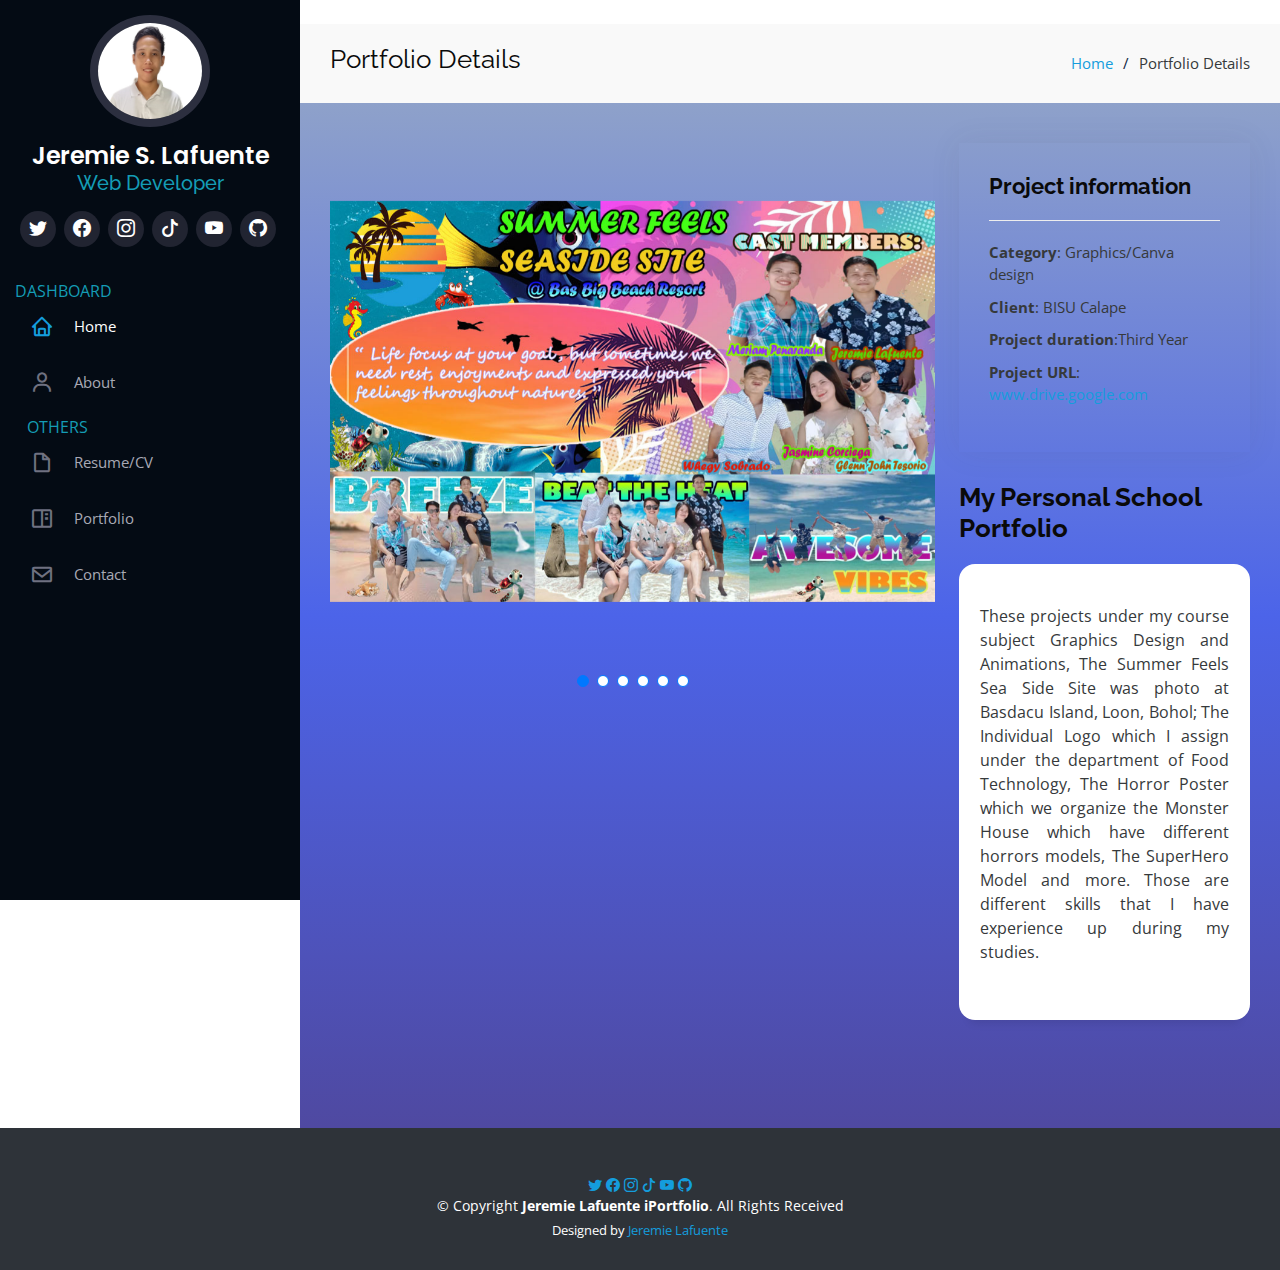
==== commit 643f3ecf: "Merge branch 'main' of https://github.com/JEREMIELEE/jeremieProfile" ====
--- a/portfolio-detail.html
+++ b/portfolio-detail.html
@@ -119,7 +119,7 @@
     </section><!-- End Breadcrumbs -->
 
     <!-- ======= Portfolio Details Section ======= -->
-    <section id="portfolio-details" class="portfolio-details" style=" background-color: rgb(155, 147, 147);" >
+    <section id="portfolio-details" class="portfolio-details" style=" background-image: linear-gradient(rgb(142, 161, 202),rgb(76, 100, 233),rgb(79, 73, 161));" >
       <div class="container">
 
         <div class="row gy-4">
@@ -199,14 +199,14 @@
     <footer id="footer" class="footer">
       <div class="container">
         <div class="copyright">
-          <!-- <div class="social-links mt-3 text-center">
+          <div class="social-links mt-3 text-center">
             <a href="https://www.twitter.com/JeremieLafuent1?s=07"  class="twitter"><i class="bi bi-twitter"></i></a>
             <a href="https://www.facebook.com/jeremiexhucs.lafuente.5"  class="facebook"><i class="bi bi-facebook"></i></a>
             <a href="https://www.instagram.com/jeremieleefuente6?igshid=ZDdkNTZintm="  class="instagram"><i class="bi bi-instagram"></i></a>
             <a href="https://www.Tiktok.com/@lucky_masha08"  class="Tiktok"><i class="bi bi-tiktok"></i></a>
             <a href="https://www.Youtube.com/@jeremielafuente3218" class="youtube"><i class="bi bi-youtube"></i></a>
             <a href="https://github.com/JEREMIELEE" class="github"><i class="bi bi-github"></i></a>
-          </div> -->
+          </div>
           &copy; Copyright <strong><span>Jeremie Lafuente iPortfolio</span></strong>. All Rights Received
         </div>
         <div class="credits">
--- a/assets/css/style.css
+++ b/assets/css/style.css
@@ -346,8 +346,9 @@
     padding-right: 12px;
   }
 }
-
-
+-------------------
+# Navigation Menu
+--------------------------------------------------------------*/
 /* Desktop Navigation */
 .nav-menu {
   padding: 30px 0 0 0;
@@ -436,14 +437,14 @@
 #hero {
   width: 100%;
   height: 100vh;
-  background: url("../img/heros-bk.png") top center;
+  background: url("../img/hero-bk.png") top center;
   background-size: cover;
-  background-color: #0f0f0f;
   padding-top: 0%;
 }
 
 #hero:before {
   content: "";
+  background: rgba(5, 13, 24, 0.3);
   position: absolute;
   bottom: 0;
   top: 0;
--- a/assets/css/style.css
+++ b/assets/css/style.css
@@ -346,8 +346,9 @@
     padding-right: 12px;
   }
 }
-
-
+-------------------
+# Navigation Menu
+--------------------------------------------------------------*/
 /* Desktop Navigation */
 .nav-menu {
   padding: 30px 0 0 0;
@@ -436,14 +437,14 @@
 #hero {
   width: 100%;
   height: 100vh;
-  background: url("../img/heros-bk.png") top center;
+  background: url("../img/hero-bk.png") top center;
   background-size: cover;
-  background-color: #0f0f0f;
   padding-top: 0%;
 }
 
 #hero:before {
   content: "";
+  background: rgba(5, 13, 24, 0.3);
   position: absolute;
   bottom: 0;
   top: 0;
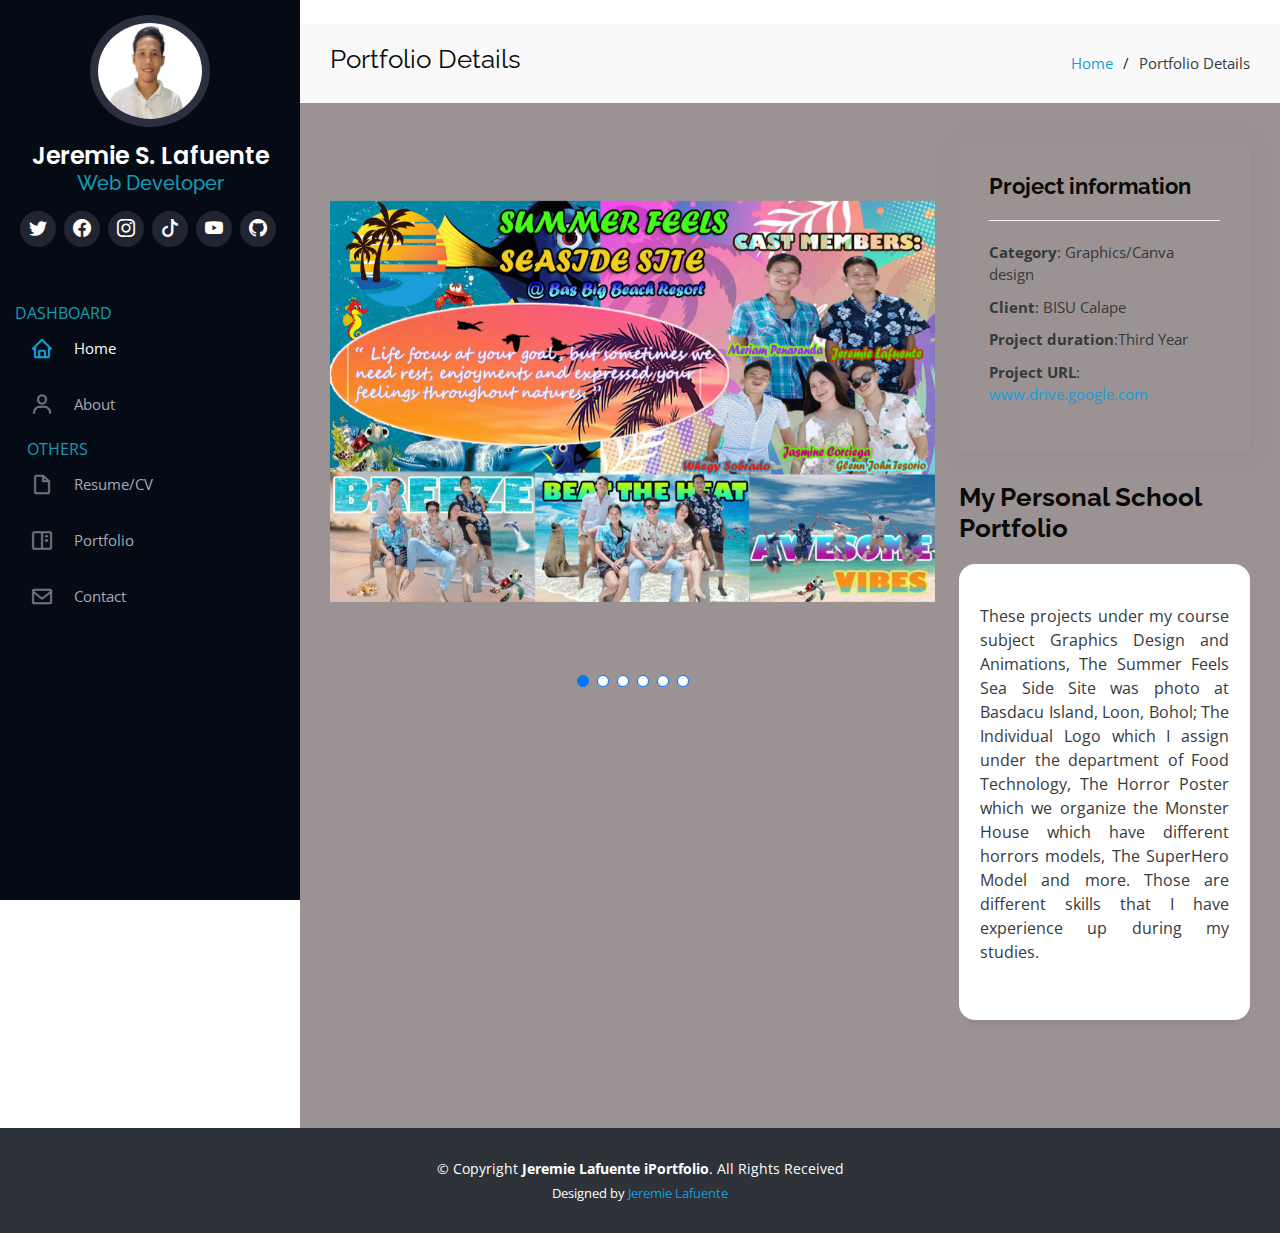
==== commit d7bbb78d: "third commit" ====
--- a/portfolio-detail.html
+++ b/portfolio-detail.html
@@ -119,7 +119,7 @@
     </section><!-- End Breadcrumbs -->
 
     <!-- ======= Portfolio Details Section ======= -->
-    <section id="portfolio-details" class="portfolio-details" style=" background-image: linear-gradient(rgb(142, 161, 202),rgb(76, 100, 233),rgb(79, 73, 161));" >
+    <section id="portfolio-details" class="portfolio-details" style=" background-color: rgb(155, 147, 147);" >
       <div class="container">
 
         <div class="row gy-4">
@@ -199,14 +199,14 @@
     <footer id="footer" class="footer">
       <div class="container">
         <div class="copyright">
-          <div class="social-links mt-3 text-center">
+          <!-- <div class="social-links mt-3 text-center">
             <a href="https://www.twitter.com/JeremieLafuent1?s=07"  class="twitter"><i class="bi bi-twitter"></i></a>
             <a href="https://www.facebook.com/jeremiexhucs.lafuente.5"  class="facebook"><i class="bi bi-facebook"></i></a>
             <a href="https://www.instagram.com/jeremieleefuente6?igshid=ZDdkNTZintm="  class="instagram"><i class="bi bi-instagram"></i></a>
             <a href="https://www.Tiktok.com/@lucky_masha08"  class="Tiktok"><i class="bi bi-tiktok"></i></a>
             <a href="https://www.Youtube.com/@jeremielafuente3218" class="youtube"><i class="bi bi-youtube"></i></a>
             <a href="https://github.com/JEREMIELEE" class="github"><i class="bi bi-github"></i></a>
-          </div>
+          </div> -->
           &copy; Copyright <strong><span>Jeremie Lafuente iPortfolio</span></strong>. All Rights Received
         </div>
         <div class="credits">
--- a/assets/css/style.css
+++ b/assets/css/style.css
@@ -346,9 +346,8 @@
     padding-right: 12px;
   }
 }
--------------------
-# Navigation Menu
---------------------------------------------------------------*/
+
+
 /* Desktop Navigation */
 .nav-menu {
   padding: 30px 0 0 0;
@@ -437,14 +436,14 @@
 #hero {
   width: 100%;
   height: 100vh;
-  background: url("../img/hero-bk.png") top center;
+  background: url("../img/heros-bk.png") top center;
   background-size: cover;
+  background-color: #0f0f0f;
   padding-top: 0%;
 }
 
 #hero:before {
   content: "";
-  background: rgba(5, 13, 24, 0.3);
   position: absolute;
   bottom: 0;
   top: 0;
--- a/assets/css/style.css
+++ b/assets/css/style.css
@@ -346,9 +346,8 @@
     padding-right: 12px;
   }
 }
--------------------
-# Navigation Menu
---------------------------------------------------------------*/
+
+
 /* Desktop Navigation */
 .nav-menu {
   padding: 30px 0 0 0;
@@ -437,14 +436,14 @@
 #hero {
   width: 100%;
   height: 100vh;
-  background: url("../img/hero-bk.png") top center;
+  background: url("../img/heros-bk.png") top center;
   background-size: cover;
+  background-color: #0f0f0f;
   padding-top: 0%;
 }
 
 #hero:before {
   content: "";
-  background: rgba(5, 13, 24, 0.3);
   position: absolute;
   bottom: 0;
   top: 0;
